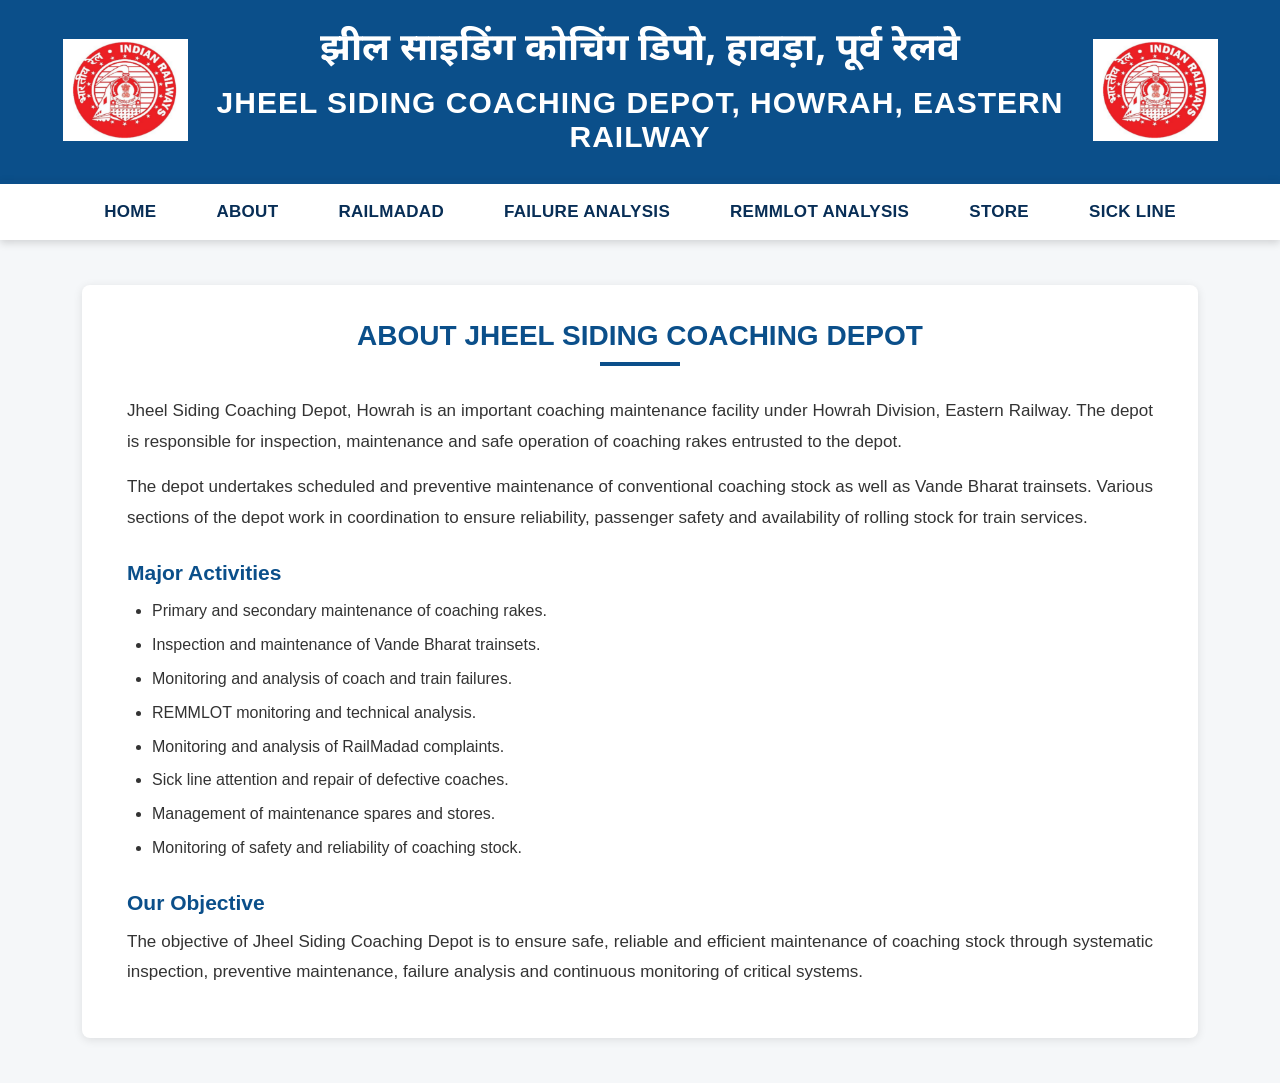
==== about.html @ a6c73cb5 "Add files via upload" ====
<!DOCTYPE html>

<html lang="en">

<head>

    <meta charset="UTF-8">

    <meta name="viewport"
          content="width=device-width, initial-scale=1.0">

    <title>About Us - Jheel Siding Coaching Depot</title>

    <!-- Hindi Font -->
    <link href="https://fonts.googleapis.com/css2?family=Noto+Sans+Devanagari:wght@700&display=swap"
          rel="stylesheet">

    <!-- Same CSS File -->
    <link rel="stylesheet" href="style.css">

</head>


<body>


<!-- =========================
     HEADER
     ========================= -->

<header class="main-header">

    <!-- Left Logo -->

    <div class="logo-box">

        <img src="./images/logo.png"
             alt="Indian Railways Logo"
             class="header-logo">

    </div>


    <!-- Centre Heading -->

    <div class="header-title">

        <h1 class="hindi-heading">
            झील साइडिंग कोचिंग डिपो, हावड़ा, पूर्व रेलवे
        </h1>

        <h1 class="english-heading">
            JHEEL SIDING COACHING DEPOT, HOWRAH, EASTERN RAILWAY
        </h1>

    </div>


    <!-- Right Logo -->

    <div class="logo-box">

        <img src="./images/logo.png"
             alt="Eastern Railway Logo"
             class="header-logo">

    </div>

</header>


<!-- =========================
     NAVIGATION BAR
     ========================= -->

<nav class="navbar">

    <ul class="nav-menu">

        <li>
            <a href="index.html">HOME</a>
        </li>

        <li>
            <a href="about.html">ABOUT</a>
        </li>

        <li>
            <a href="railmadad.html">RAILMADAD</a>
        </li>

        <li>
            <a href="#">FAILURE ANALYSIS</a>
        </li>

        <li>
            <a href="#">REMMLOT ANALYSIS</a>
        </li>

        <li>
            <a href="#">STORE</a>
        </li>

        <li>
            <a href="#">SICK LINE</a>
        </li>

    </ul>

</nav>


<!-- =========================
     ABOUT SECTION
     ========================= -->

<section class="about-section">

    <div class="about-container">

        <h2>ABOUT JHEEL SIDING COACHING DEPOT</h2>

        <div class="about-line"></div>


        <p>
            Jheel Siding Coaching Depot, Howrah is an important
            coaching maintenance facility under Howrah Division,
            Eastern Railway. The depot is responsible for inspection,
            maintenance and safe operation of coaching rakes entrusted
            to the depot.
        </p>


        <p>
            The depot undertakes scheduled and preventive maintenance
            of conventional coaching stock as well as Vande Bharat
            trainsets. Various sections of the depot work in coordination
            to ensure reliability, passenger safety and availability of
            rolling stock for train services.
        </p>


        <h3>Major Activities</h3>

        <ul>

            <li>
                Primary and secondary maintenance of coaching rakes.
            </li>

            <li>
                Inspection and maintenance of Vande Bharat trainsets.
            </li>

            <li>
                Monitoring and analysis of coach and train failures.
            </li>

            <li>
                REMMLOT monitoring and technical analysis.
            </li>

            <li>
                Monitoring and analysis of RailMadad complaints.
            </li>

            <li>
                Sick line attention and repair of defective coaches.
            </li>

            <li>
                Management of maintenance spares and stores.
            </li>

            <li>
                Monitoring of safety and reliability of coaching stock.
            </li>

        </ul>


        <h3>Our Objective</h3>

        <p>
            The objective of Jheel Siding Coaching Depot is to ensure
            safe, reliable and efficient maintenance of coaching stock
            through systematic inspection, preventive maintenance,
            failure analysis and continuous monitoring of critical
            systems.
        </p>


    </div>

</section>


</body>

</html>
---- style.css ----
* {
    margin: 0;
    padding: 0;
    box-sizing: border-box;
}

body {
    font-family: Arial, sans-serif;
}


/* =========================
   MAIN HEADER
   ========================= */

.main-header {
    width: 100%;
    min-height: 180px;

    background-color: #0B4F8A;
    color: white;

    display: grid;

    /* Left logo | Heading | Right logo */
    grid-template-columns: 180px 1fr 180px;

    align-items: center;

    padding: 20px 35px;
}


/* =========================
   LOGO
   ========================= */

.logo-box {
    display: flex;
    justify-content: center;
    align-items: center;
}

.header-logo {
    width: 125px;
    height: 125px;

    object-fit: contain;
}


/* =========================
   CENTRE TITLE
   ========================= */

.header-title {
    text-align: center;
}


/* Hindi Heading */

.hindi-heading {
    font-family: "Noto Sans Devanagari", sans-serif;

    font-size: 38px;
    font-weight: 700;

    margin-bottom: 10px;
}


/* English Heading */

.english-heading {
    font-family: Arial, sans-serif;

    font-size: 30px;
    font-weight: 700;

    letter-spacing: 1px;
}


/* =========================
   MOBILE SCREEN
   ========================= */

@media (max-width: 768px) {

    .main-header {
        grid-template-columns: 80px 1fr 80px;
        padding: 15px 5px;
    }

    .header-logo {
        width: 65px;
        height: 65px;
    }

    .hindi-heading {
        font-size: 22px;
    }

    .english-heading {
        font-size: 17px;
        letter-spacing: 0;
    }
}

/* =====================================
   NAVIGATION BAR
   ===================================== */

.navbar {

    width: 100%;

    background-color: #ffffff;

    border-top: 4px solid #0B4F8A;

    box-shadow: 0 3px 8px rgba(0, 0, 0, 0.15);

    position: relative;

    z-index: 100;
}


/* Menu */

.nav-menu {

    list-style: none;

    display: flex;

    justify-content: center;

    align-items: center;

    margin: 0;

    padding: 0;
}


/* Individual Menu */

.nav-menu li {

    position: relative;
}


/* Menu Text */

.nav-menu li a {

    display: block;

    padding: 18px 30px;

    text-decoration: none;

    color: #082E56;

    font-family: Arial, sans-serif;

    font-size: 17px;

    font-weight: 700;

    letter-spacing: 0.3px;

    transition: 0.3s;
}


/* Mouse Hover */

.nav-menu li a:hover {

    background-color: #0B4F8A;

    color: #ffffff;
}

/* =========================
   IMAGE SLIDER
   ========================= */
/* =====================================
   MAIN THREE COLUMN AREA
   ===================================== */

.main-content {

    width: 96%;

    margin: 30px auto;

    display: grid;

    /* Announcement | Image | Notification */
    grid-template-columns: 250px minmax(0, 1fr) 250px;

    gap: 25px;

    align-items: stretch;
}


/* =====================================
   LEFT & RIGHT PANELS
   ===================================== */

.side-panel {

    background-color: #ffffff;

    border: 1px solid #dddddd;

    border-radius: 8px;

    overflow: hidden;

    box-shadow: 0 2px 8px rgba(0, 0, 0, 0.12);
}


/* Panel Heading */

.panel-title {

    background-color: #0B4F8A;

    color: #ffffff;

    text-align: center;

    font-family: Arial, sans-serif;

    font-size: 18px;

    font-weight: bold;

    padding: 15px 5px;
}


/* Panel Content */

.panel-content {

    padding: 5px 15px;
}


/* Announcement / Notification Links */

.panel-content a {

    display: block;

    color: #12375b;

    text-decoration: none;

    font-size: 15px;

    font-weight: 600;

    line-height: 1.4;

    padding: 15px 5px;

    border-bottom: 1px solid #dddddd;
}


/* Remove last border */

.panel-content a:last-child {

    border-bottom: none;
}


/* Hover Effect */

.panel-content a:hover {

    color: #0B4F8A;

    background-color: #f2f6fa;

    padding-left: 10px;
}


/* Add bullet */

.panel-content a::before {

    content: "›";

    color: #0B4F8A;

    font-size: 20px;

    font-weight: bold;

    margin-right: 8px;
}


/* =====================================
   CENTRE IMAGE SLIDER
   ===================================== */

.slider {

    width: 100%;

    height: 520px;

    position: relative;

    overflow: hidden;

    background-color: #ffffff;

    border-radius: 8px;
}


.slides {

    width: 100%;

    height: 100%;

    position: relative;
}


.slide {

    width: 100%;

    height: 100%;

    position: absolute;

    top: 0;

    left: 0;

    object-fit: contain;

    object-position: center;

    opacity: 0;

    transition: opacity 1s ease-in-out;
}


.slide.active {

    opacity: 1;
}
/* =====================================
   CONTACT SECTION
   ===================================== */

.contact-section {
    width: 100%;
    background-color: #f4f6f8;

    padding: 40px 5%;
}


/* Main Heading */

.contact-main-title {
    text-align: center;

    color: #0B4F8A;

    font-size: 28px;

    font-weight: 700;

    margin-bottom: 5px;
}


/* Subtitle */

.contact-subtitle {
    text-align: center;

    color: #666666;

    font-size: 16px;

    margin-bottom: 30px;
}


/* Contact Card Container */

.contact-container {
    max-width: 1400px;

    margin: auto;

    display: grid;

    grid-template-columns: repeat(3, 1fr);

    gap: 20px;
}


/* Individual Contact Card */

.contact-card {
    background-color: #ffffff;

    border-radius: 8px;

    border-top: 4px solid #0B4F8A;

    padding: 22px;

    box-shadow: 0 2px 8px rgba(0, 0, 0, 0.12);

    transition: 0.3s;
}


/* Hover Effect */

.contact-card:hover {
    transform: translateY(-4px);

    box-shadow: 0 5px 15px rgba(0, 0, 0, 0.18);
}


/* Section Name */

.contact-card h3 {
    color: #0B4F8A;

    font-size: 19px;

    margin-bottom: 15px;
}


/* Contact Information */

.contact-card p {
    color: #444444;

    font-size: 15px;

    line-height: 1.7;

    margin-bottom: 6px;
}


/* Phone & Email Links */

.contact-card a {
    color: #0B4F8A;

    text-decoration: none;
}


.contact-card a:hover {
    text-decoration: underline;
}


/* =====================================
   TABLET
   ===================================== */

@media (max-width: 1000px) {

    .contact-container {
        grid-template-columns: repeat(2, 1fr);
    }

}


/* =====================================
   MOBILE
   ===================================== */

@media (max-width: 600px) {

    .contact-container {
        grid-template-columns: 1fr;
    }

    .contact-main-title {
        font-size: 23px;
    }

}
/* =====================================
   ABOUT PAGE
   ===================================== */

.about-section {

    width: 100%;

    background-color: #f5f7f9;

    padding: 45px 20px;
}


.about-container {

    width: 90%;

    max-width: 1200px;

    margin: auto;

    background-color: white;

    padding: 35px 45px;

    border-radius: 8px;

    box-shadow: 0 2px 10px rgba(0, 0, 0, 0.10);
}


/* Main About Heading */

.about-container h2 {

    text-align: center;

    color: #0B4F8A;

    font-size: 28px;

    margin-bottom: 10px;
}


/* Blue line below heading */

.about-line {

    width: 80px;

    height: 4px;

    background-color: #0B4F8A;

    margin: 0 auto 30px auto;

}


/* Sub Headings */

.about-container h3 {

    color: #0B4F8A;

    font-size: 21px;

    margin-top: 28px;

    margin-bottom: 12px;

}


/* Paragraph */

.about-container p {

    font-size: 17px;

    line-height: 1.8;

    color: #333333;

    text-align: justify;

    margin-bottom: 15px;

}


/* List */

.about-container ul {

    padding-left: 25px;

    margin-top: 10px;

}


.about-container li {

    font-size: 16px;

    line-height: 1.8;

    color: #333333;

    margin-bottom: 5px;

}


/* Mobile */

@media (max-width: 768px) {

    .about-container {

        width: 95%;

        padding: 25px 20px;

    }


    .about-container h2 {

        font-size: 22px;

    }


    .about-container p {

        font-size: 15px;

    }

}
/* =====================================
   DROPDOWN MENU
   ===================================== */

.dropdown {
    position: relative;
}


/* Small Arrow */

.arrow {
    font-size: 10px;
    margin-left: 6px;
}


/* Dropdown Box */

.dropdown-menu {
    display: none;

    position: absolute;

    top: 100%;
    left: 0;

    min-width: 220px;

    background-color: white;

    list-style: none;

    padding: 0;
    margin: 0;

    box-shadow: 0 4px 12px rgba(0, 0, 0, 0.18);

    z-index: 1000;
}


/* Dropdown Links */

.dropdown-menu li a {
    display: block;

    padding: 14px 18px;

    color: #0B2F55;

    background-color: white;

    text-decoration: none;

    font-size: 15px;

    font-weight: 600;

    white-space: nowrap;
}


/* Hover Effect */

.dropdown-menu li a:hover {
    background-color: #0B4F8A;

    color: white;
}


/* Show Dropdown */

.dropdown:hover .dropdown-menu {
    display: block;
}
/* =====================================
   RAILMADAD PAGE
   ===================================== */

.rm-section {

    width: 100%;

    background-color: #f4f7fa;

    padding: 40px 20px 60px;
}


.rm-container {

    width: 92%;

    max-width: 1400px;

    margin: auto;
}


/* =====================================
   RAILMADAD MAIN HEADING
   ===================================== */

.rm-heading {

    text-align: center;

    margin-bottom: 30px;
}


.rm-heading h1 {

    color: #0B4F8A;

    font-size: 32px;

    font-weight: 700;

    margin-bottom: 8px;
}


.rm-heading-line {

    width: 70px;

    height: 4px;

    background-color: #0B4F8A;

    margin: 0 auto 12px;
}


.rm-heading p {

    color: #666666;

    font-size: 17px;
}


/* =====================================
   ABOUT RAILMADAD
   ===================================== */

.rm-about {

    background-color: #ffffff;

    border-left: 5px solid #0B4F8A;

    border-radius: 8px;

    padding: 25px 30px;

    margin-bottom: 35px;

    box-shadow: 0 2px 10px rgba(0, 0, 0, 0.10);
}


.rm-about h2 {

    color: #0B4F8A;

    font-size: 24px;

    margin-bottom: 12px;
}


.rm-about p {

    color: #333333;

    font-size: 16px;

    line-height: 1.8;

    text-align: justify;

    margin-bottom: 10px;
}


/* =====================================
   RAILMADAD BUTTON AREA
   ===================================== */

.rm-buttons {

    display: grid;

    grid-template-columns: repeat(3, 1fr);

    gap: 22px;
}


/* Individual Button / Card */

.rm-card {

    background-color: #ffffff;

    border-radius: 10px;

    padding: 25px;

    text-decoration: none;

    color: #333333;

    border-top: 5px solid #0B4F8A;

    box-shadow: 0 3px 12px rgba(0, 0, 0, 0.12);

    transition: 0.3s;
}


/* Hover */

.rm-card:hover {

    transform: translateY(-6px);

    box-shadow: 0 8px 20px rgba(0, 0, 0, 0.18);
}


/* Icon */

.rm-icon {

    font-size: 38px;

    margin-bottom: 15px;
}


/* Card Heading */

.rm-card h3 {

    color: #0B4F8A;

    font-size: 20px;

    margin-bottom: 10px;
}


/* Card Description */

.rm-card p {

    color: #555555;

    font-size: 15px;

    line-height: 1.6;

    min-height: 72px;
}


/* Open Button Text */

.rm-open {

    display: inline-block;

    margin-top: 15px;

    color: #0B4F8A;

    font-size: 13px;

    font-weight: bold;
}


/* =====================================
   ACTIVE NAVIGATION BUTTON
   ===================================== */

.active-menu {

    background-color: #0B4F8A !important;

    color: #ffffff !important;
}


/* =====================================
   TABLET
   ===================================== */

@media (max-width: 1000px) {

    .rm-buttons {

        grid-template-columns: repeat(2, 1fr);

    }

}


/* =====================================
   MOBILE
   ===================================== */

@media (max-width: 650px) {

    .rm-buttons {

        grid-template-columns: 1fr;

    }


    .rm-about {

        padding: 20px;

    }


    .rm-heading h1 {

        font-size: 26px;

    }

}
/* =====================================================
   RAILMADAD PAGE
   ===================================================== */

.railmadad-page {

    background-color: #f4f7fa;

    padding: 45px 8% 70px;

    min-height: 600px;
}


/* =====================================================
   PAGE HEADING
   ===================================================== */

.railmadad-title {

    text-align: center;

    margin-bottom: 35px;
}


.railmadad-title h1 {

    color: #0b5795;

    font-size: 34px;

    font-weight: 700;

    margin-bottom: 8px;
}


.title-line {

    width: 80px;

    height: 4px;

    background-color: #0b5795;

    margin: 0 auto 12px;
}


.railmadad-title p {

    color: #555;

    font-size: 17px;
}



/* =====================================================
   ABOUT RAILMADAD
   ===================================================== */

.railmadad-about {

    max-width: 1450px;

    margin: 0 auto 45px;

    background-color: white;

    padding: 30px 40px;

    border-radius: 10px;

    border-left: 6px solid #0b5795;

    box-shadow: 0 3px 15px rgba(0,0,0,0.10);
}


.railmadad-about h2 {

    color: #0b5795;

    font-size: 25px;

    margin-bottom: 15px;
}


.railmadad-about p {

    color: #333;

    font-size: 16px;

    line-height: 1.8;

    text-align: justify;

    margin-bottom: 12px;
}



/* =====================================================
   SERVICE HEADING
   ===================================================== */

.service-heading {

    text-align: center;

    color: #0b5795;

    font-size: 27px;

    margin-bottom: 30px;
}



/* =====================================================
   THREE RAILMADAD BUTTONS
   ===================================================== */

.railmadad-services {

    max-width: 1300px;

    margin: auto;

    display: grid;

    grid-template-columns: repeat(3, 1fr);

    gap: 30px;
}



/* =====================================================
   SERVICE CARD
   ===================================================== */

.rm-service-card {

    background-color: white;

    padding: 35px 25px;

    border-radius: 12px;

    text-align: center;

    text-decoration: none;

    color: #333;

    border-top: 6px solid #0b5795;

    box-shadow: 0 4px 15px rgba(0,0,0,0.12);

    transition: 0.3s ease;
}



/* CARD HOVER */

.rm-service-card:hover {

    transform: translateY(-8px);

    box-shadow: 0 10px 25px rgba(0,0,0,0.20);
}



/* ICON */

.service-icon {

    font-size: 48px;

    margin-bottom: 15px;
}



/* CARD HEADING */

.rm-service-card h2 {

    color: #0b5795;

    font-size: 23px;

    margin-bottom: 15px;
}



/* CARD DESCRIPTION */

.rm-service-card p {

    color: #555;

    font-size: 15px;

    line-height: 1.6;

    min-height: 75px;

    margin-bottom: 22px;
}



/* BUTTON */

.service-button {

    display: inline-block;

    background-color: #0b5795;

    color: white;

    padding: 11px 22px;

    border-radius: 5px;

    font-size: 14px;

    font-weight: bold;

    transition: 0.3s;
}


.rm-service-card:hover .service-button {

    background-color: #073c68;
}



/* =====================================================
   ACTIVE RAILMADAD MENU
   ===================================================== */

.active-menu {

    color: #0b5795 !important;

    border-bottom: 3px solid #0b5795;
}



/* =====================================================
   FOOTER
   ===================================================== */

.site-footer {

    background-color: #0b5795;

    color: white;

    text-align: center;

    padding: 18px;

    font-size: 14px;
}



/* =====================================================
   TABLET
   ===================================================== */

@media (max-width: 1000px) {

    .railmadad-services {

        grid-template-columns: repeat(2, 1fr);

    }

}



/* =====================================================
   MOBILE
   ===================================================== */

@media (max-width: 650px) {

    .railmadad-services {

        grid-template-columns: 1fr;

    }


    .railmadad-about {

        padding: 25px 20px;

    }


    .railmadad-page {

        padding: 30px 15px 50px;

    }

}
/* ==========================================
   RAILMADAD THREE BUTTON SECTION
   ========================================== */

.rm-button-container {

    display: grid;

    grid-template-columns: repeat(3, 1fr);

    gap: 25px;

    margin-top: 40px;

    margin-bottom: 30px;
}


/* Individual Card */

.rm-button-card {

    background-color: #ffffff;

    border: 1px solid #e0e0e0;

    border-top: 5px solid #0b5795;

    border-radius: 10px;

    padding: 30px 25px;

    text-align: center;

    text-decoration: none;

    color: #333333;

    box-shadow: 0 4px 14px rgba(0, 0, 0, 0.10);

    transition: 0.3s ease;
}


/* Card Hover */

.rm-button-card:hover {

    transform: translateY(-7px);

    box-shadow: 0 9px 22px rgba(0, 0, 0, 0.18);
}


/* Icon */

.rm-button-icon {

    font-size: 45px;

    margin-bottom: 12px;
}


/* Card Heading */

.rm-button-card h3 {

    color: #0b5795;

    font-size: 21px;

    margin-bottom: 12px;
}


/* Description */

.rm-button-card p {

    color: #555555;

    font-size: 15px;

    line-height: 1.6;

    text-align: center;

    min-height: 75px;
}


/* Actual Button */

.rm-btn {

    display: inline-block;

    margin-top: 15px;

    padding: 11px 22px;

    background-color: #0b5795;

    color: #ffffff;

    border-radius: 5px;

    font-size: 13px;

    font-weight: bold;
}


/* Button Hover */

.rm-button-card:hover .rm-btn {

    background-color: #073d6a;
}


/* ==========================================
   RESPONSIVE DESIGN
   ========================================== */

@media (max-width: 900px) {

    .rm-button-container {

        grid-template-columns: 1fr;

    }

}
/* ==========================================
   RAILMADAD THREE BUTTON SECTION
   ========================================== */

.rm-button-container {

    display: grid;

    grid-template-columns: repeat(3, 1fr);

    gap: 25px;

    margin-top: 40px;

    margin-bottom: 30px;
}


/* Individual Card */

.rm-button-card {

    background-color: #ffffff;

    border: 1px solid #e0e0e0;

    border-top: 5px solid #0b5795;

    border-radius: 10px;

    padding: 30px 25px;

    text-align: center;

    text-decoration: none;

    color: #333333;

    box-shadow: 0 4px 14px rgba(0, 0, 0, 0.10);

    transition: 0.3s ease;
}


/* Card Hover */

.rm-button-card:hover {

    transform: translateY(-7px);

    box-shadow: 0 9px 22px rgba(0, 0, 0, 0.18);
}


/* Icon */

.rm-button-icon {

    font-size: 45px;

    margin-bottom: 12px;
}


/* Card Heading */

.rm-button-card h3 {

    color: #0b5795;

    font-size: 21px;

    margin-bottom: 12px;
}


/* Description */

.rm-button-card p {

    color: #555555;

    font-size: 15px;

    line-height: 1.6;

    text-align: center;

    min-height: 75px;
}


/* Actual Button */

.rm-btn {

    display: inline-block;

    margin-top: 15px;

    padding: 11px 22px;

    background-color: #0b5795;

    color: #ffffff;

    border-radius: 5px;

    font-size: 13px;

    font-weight: bold;
}


/* Button Hover */

.rm-button-card:hover .rm-btn {

    background-color: #073d6a;
}


/* ==========================================
   RESPONSIVE DESIGN
   ========================================== */

@media (max-width: 900px) {

    .rm-button-container {

        grid-template-columns: 1fr;

    }

}
/* ==========================================
   BOTTOM DEVELOPER RIBBON
   ========================================== */

.bottom-ribbon {

    width: 100%;

    background-color: #0b5795;

    color: #ffffff;

    text-align: center;

    padding: 12px 20px;

    font-family: Arial, sans-serif;

    font-size: 14px;

    font-weight: 500;

    box-sizing: border-box;

    border-top: 3px solid #f4b400;

}


/* Technical Cell Bold */

.bottom-ribbon strong {

    color: #ffffff;

    font-weight: 700;

}
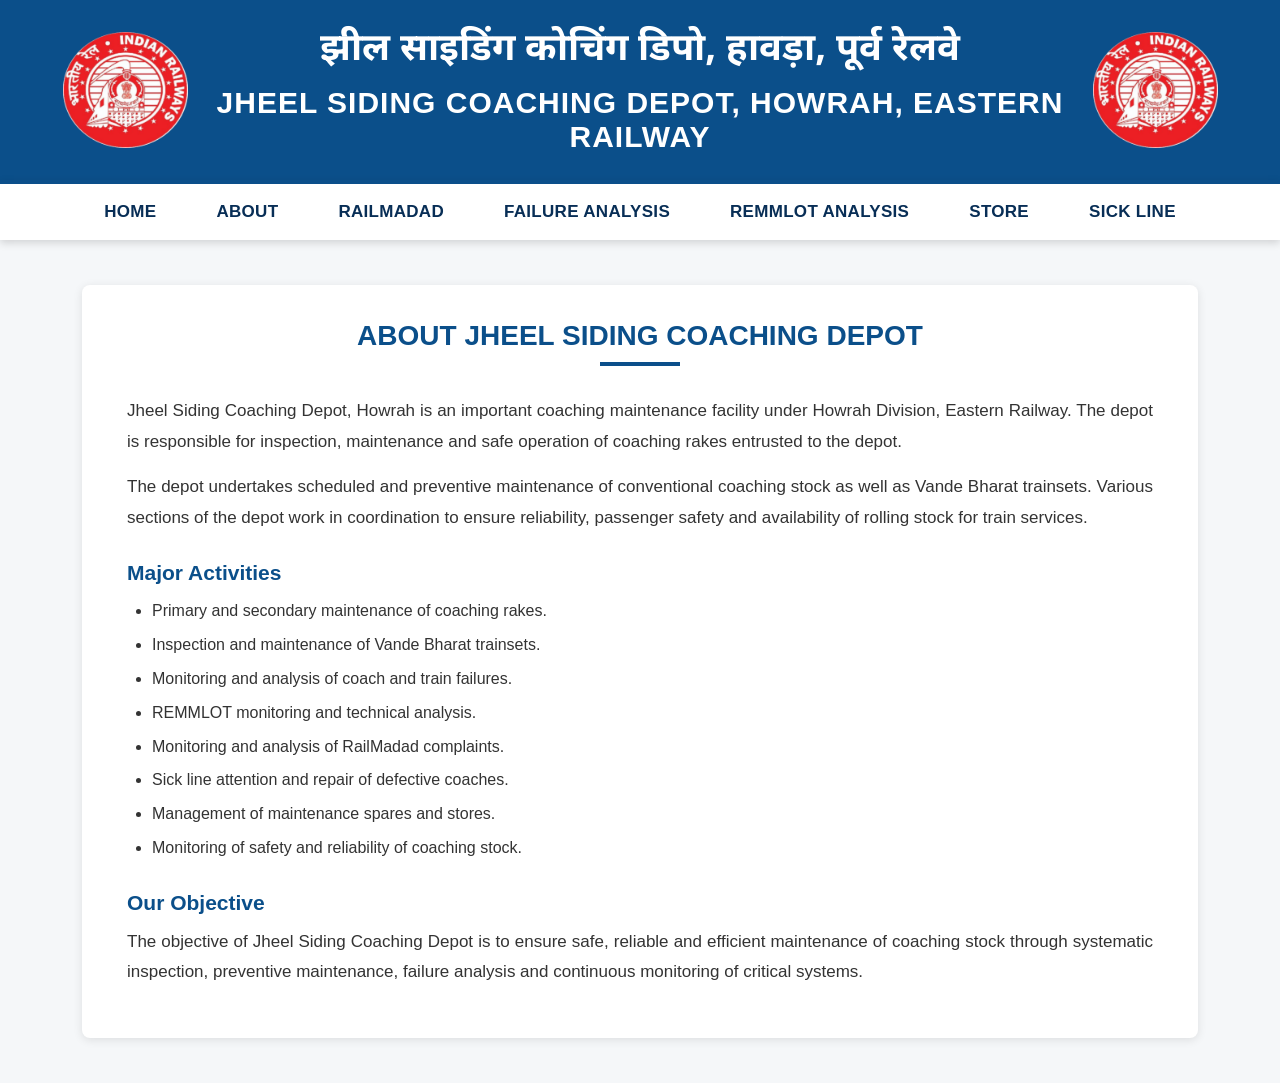
==== commit 5b5bafe3: "Add files via upload" ====
--- a/about.html
+++ b/about.html
@@ -94,7 +94,7 @@
         </li>
 
         <li>
-            <a href="#">REMMLOT ANALYSIS</a>
+            <a href="remmlot.html">REMMLOT ANALYSIS</a>
         </li>
 
         <li>
